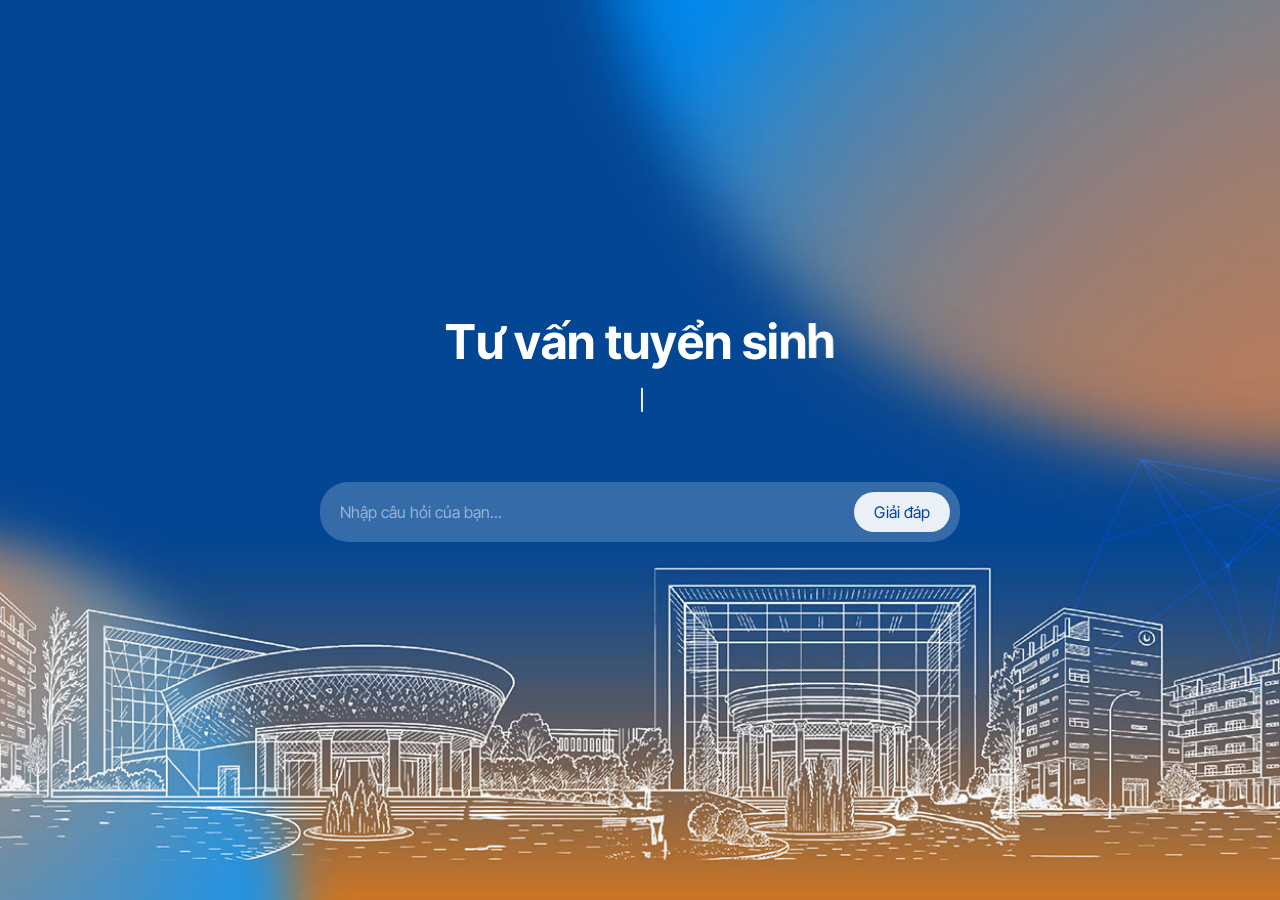
==== llm-rag.html @ 673f8e5e "upload llm-rag" ====
<!doctype html>
<html lang="en">
  <head>
    <meta charset="UTF-8" />
    <meta name="viewport" content="width=device-width, initial-scale=1.0" />
    <title>LLM RAG</title>
    <script type="module" crossorigin src="./llm-rag.js"></script>
    <link rel="stylesheet" crossorigin href="./llm-rag.css">
  </head>
  <body>
    <div id="root"></div>
  </body>
</html>
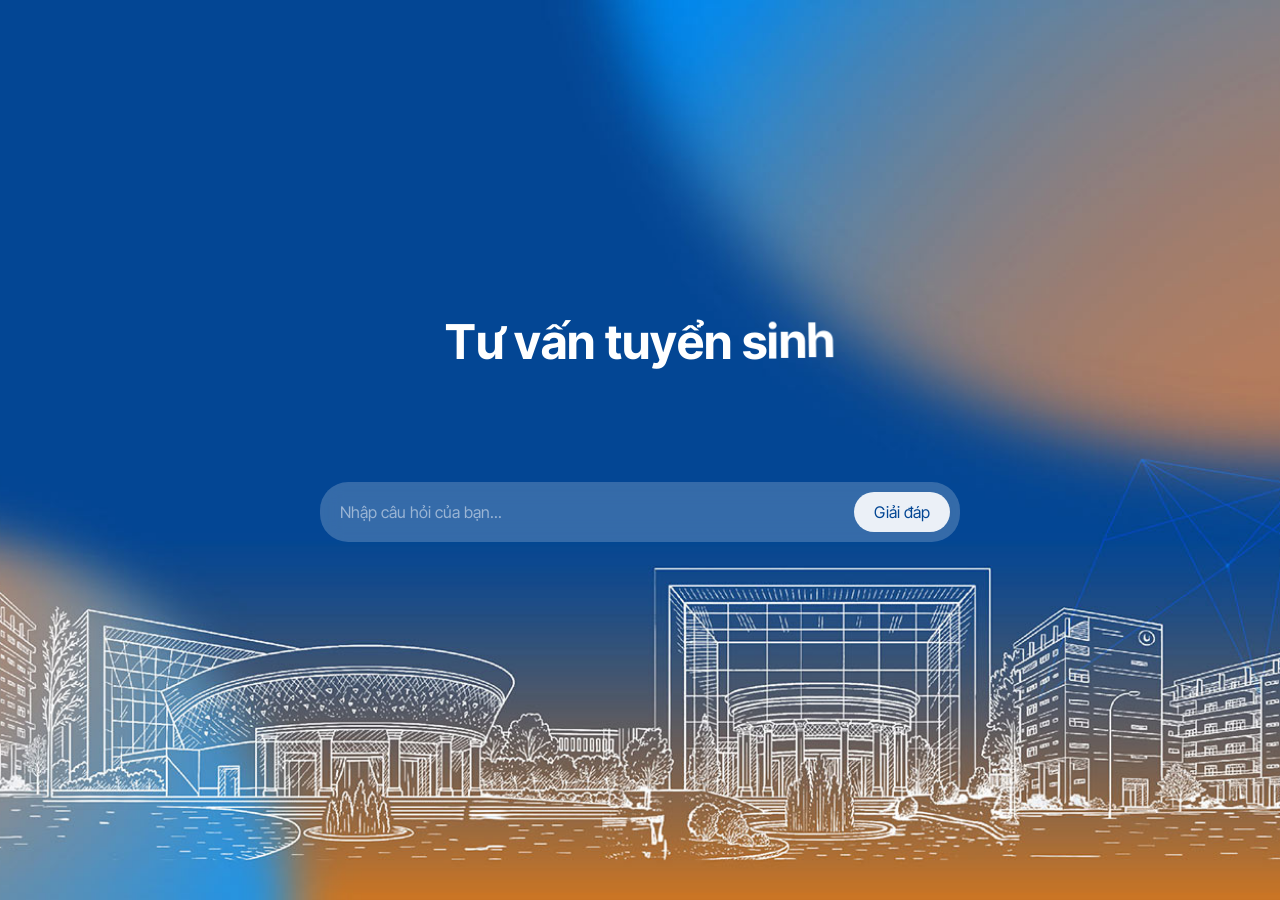
==== commit ac483ae6: "vietnamese" ====
--- a/llm-rag.html
+++ b/llm-rag.html
@@ -1,5 +1,5 @@
 <!doctype html>
-<html lang="en">
+<html lang="vi">
   <head>
     <meta charset="UTF-8" />
     <meta name="viewport" content="width=device-width, initial-scale=1.0" />
